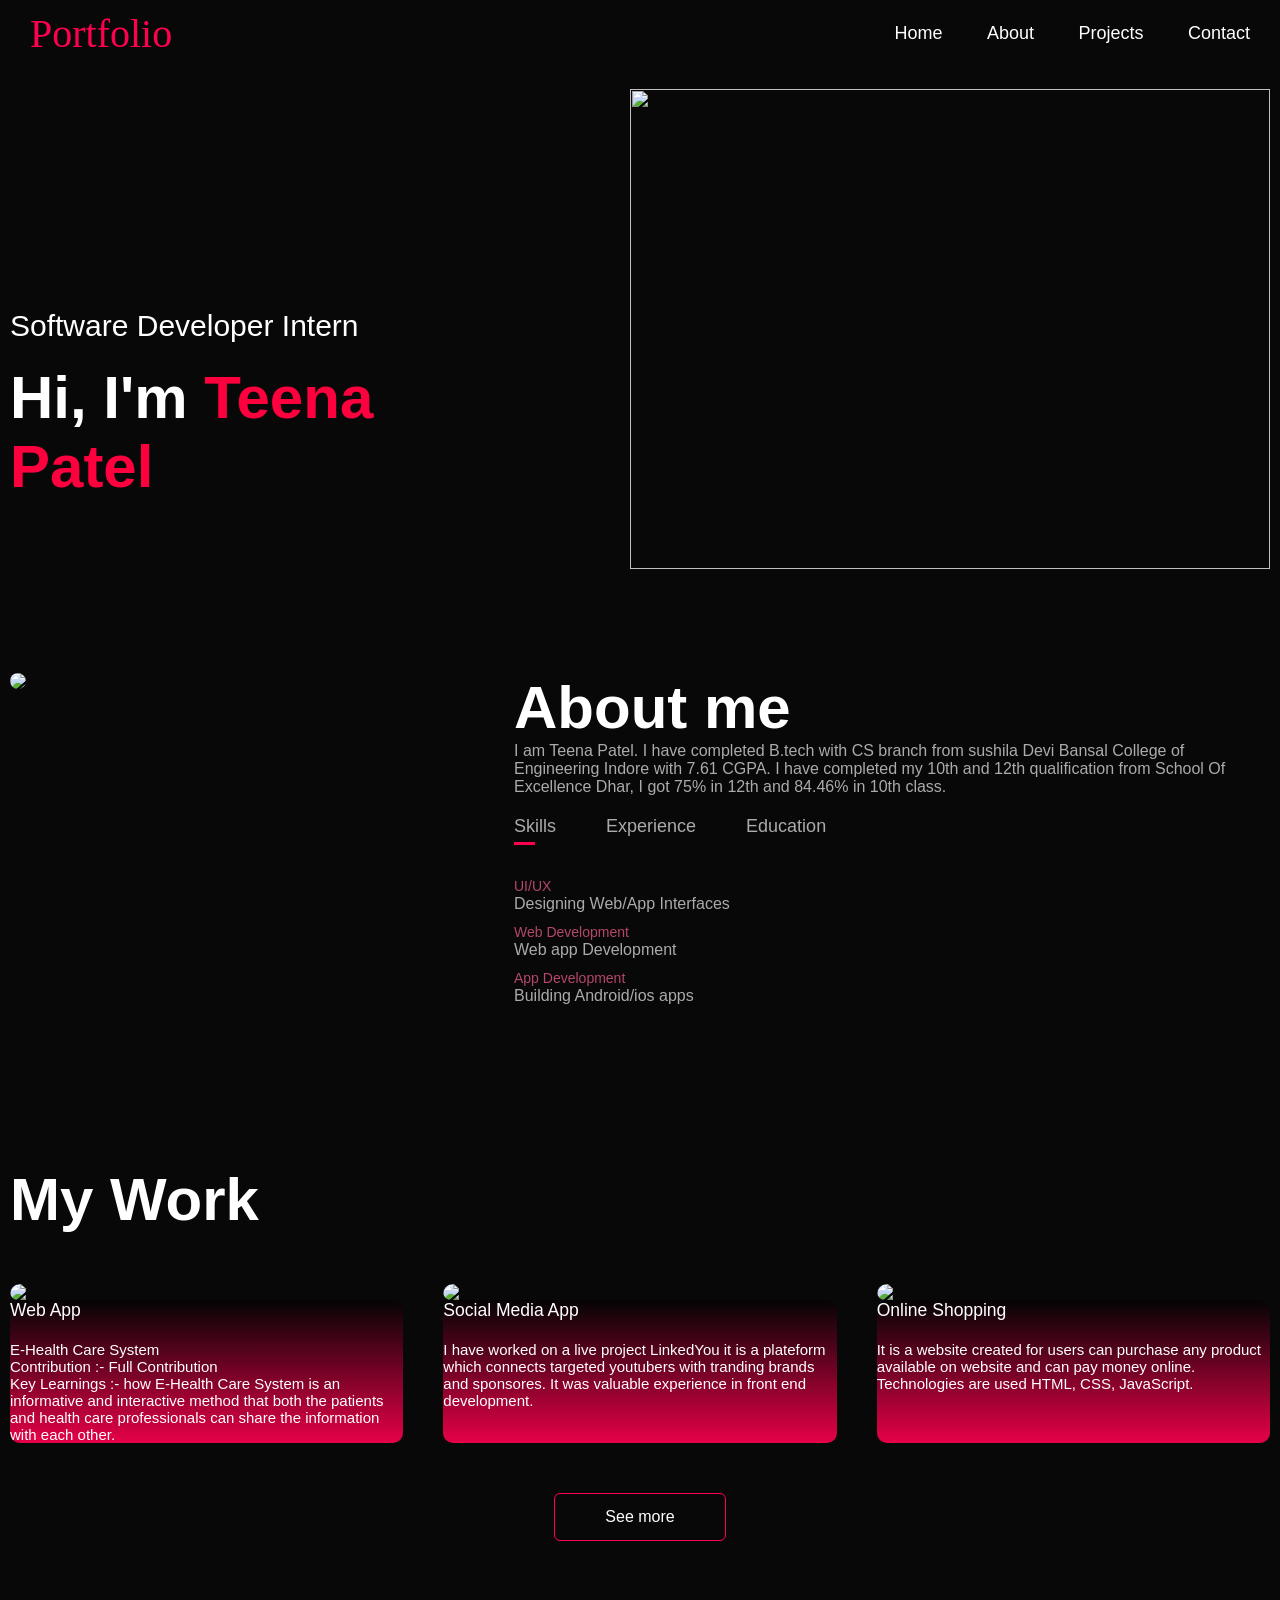
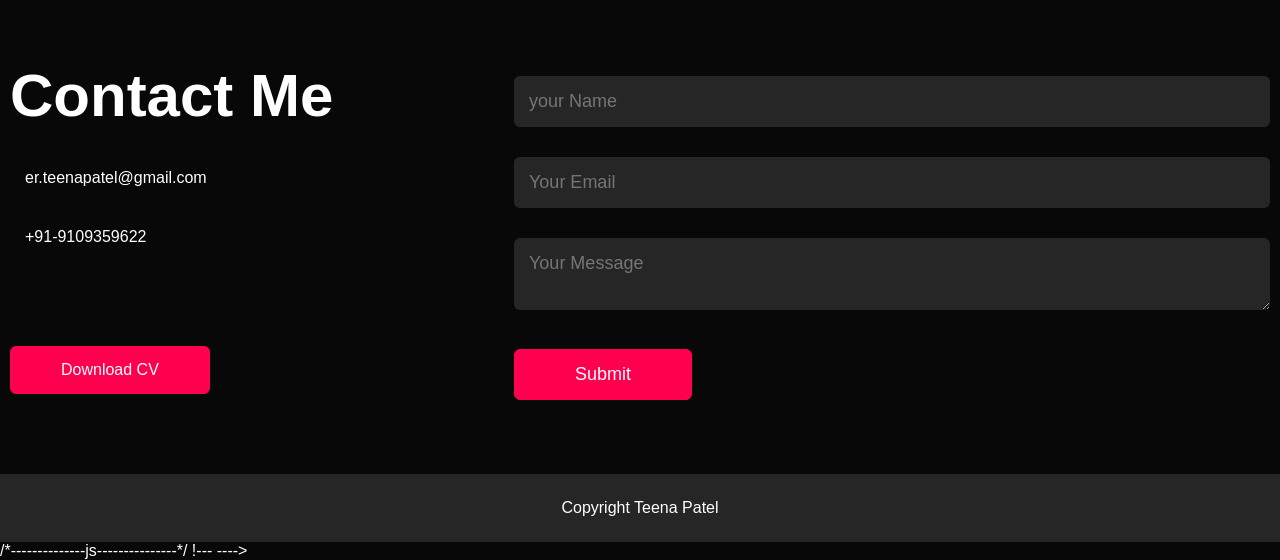
==== index.html.html @ e9fb4140 "add Portfolio files" ====
<!DOCTYPE html>
 <html lang + "en">
<head> 
  <title>My Portfolio Website</title>
    <link rel = "stylesheet" href="Style2.css">

    <script src="https://kit.fontawesome.com/25a4d9aed4.js" crossorigin="anonymous"></script>
  </head>

 <body>
   <div id = "header">
      <div class = "container">
        <nav>
           <a class ="logo">Portfolio </a>
          <ul id="sidemenu">
            <li><a href="#header"> Home </a></li>
            <li><a href="#about"> About </a></li>
        <!--- <li><a href="#services"> Services </a></li> --->
            <li><a href="#portfolio"> Projects </a></li>
            <li><a href="#contact"> Contact </a></li>
               <i class="fas fa-regular fa-circle-xmark" onclick= "closemenu()"></i>
          </ul>
              <i class="fas fa-bars" onclick="openmenu()"></i>
        </nav>
         <div class="header-content">
           <div class = "header-text">
             <p>Software Developer Intern</p>
             <h1> Hi, I'm <span> Teena Patel </span> </h1>
         </div>
         <div class="header-image"> 
             <img src="https://github.com/teenapatel/My-Portfolio/blob/main/Back551.jpg?raw=true">
         </div>
       </div>
        
   </div>

   <!------------------------about------------------------->
   <div id = "about">
       <div class = "container">
          <div class = "row">
              <div class = "about-col-1">
                 <img src = "https://github.com/teenapatel/My-Portfolio/blob/main/webBackground1.png?raw=true">
              </div>
              <div class = "about-col-2">
                 <h1 class = "sub-title"> About me</h1>
                   <p>I am Teena Patel. I have completed B.tech with CS branch from sushila Devi Bansal College of Engineering Indore with 7.61 CGPA. I have completed my 10th and 12th qualification from School Of Excellence Dhar, I got 75% in 12th and 84.46% in 10th class.</p>
                    
                    <div class= "tab-titles">
                      <p class="tab-links active-link" onclick="opentab('skills')"> Skills </p>
                      <p class="tab-links" onclick="opentab('experience')"> Experience </p>
                      <p class="tab-links" onclick="opentab('education')"> Education </p>
                    </div> 
                    <div class = "tab-contents active-tab" id = "skills">
                      <ul>
                          <li><span>UI/UX</span><br>Designing Web/App Interfaces</li>
                          <li><span>Web Development</span><br>Web app Development</li>
                          <li><span>App Development</span><br>Building Android/ios apps</li>
                      </ul>
                   </div>
                   <div class = "tab-contents" id = "experience">
                      <ul>
                          <li><span>Dec. 2023 - Jan.2024</span><br>one month Web Development Internship at Macmet Technologies.</li>
                          <li><span>Sept. 2023 - oct. 2023</span><br>Java Programming Internship at codesoft in online mode.</li>
                          <li><span>July 2020 - Dec. 2020 </span><br>C/C++(basic) Training at IITBX in online mode.</li>
                      </ul>
                   </div>
                   <div class = "tab-contents" id = "education">
                      <ul>
                          <li><span>2019-2023</span><br>B.Bech from Sushila Devi Bansal College Indore.</li>
                          <li><span>2017-2019</span><br>Secondary Education from School of Excellence Dhar.</li>
                          <li><span>2015-2017</span><br>High School from School of Excellence Dhar.</li>
                      </ul>
                   </div>
              </div>
          </div>
       </div>
   </div>
<!-------------services---------------------->

<!--<div id = "services">
     <div class = "container">
        <h1 class = "sub-title"> My Services </h1> 
         <div class ="services-list">
              <div>
                  <i class="fa-brands fa-app-store"></i>
                 <h2>App Developement</h2>
                 <p> Application development services is a process to design an application or software in order to meet a particular business or personal objective, goal or process. This process consists of various stages: Planning, Analysis, Product Design, Development & Implementation, Testing, Maintenance.</p> 
                 <a href = "#"> Learn more.. </a>
              </div>

             <div>
                 <i class="fa-solid fa-code"></i>
                 <h2>Web Developement</h2>
                 <p> Web development services help create all types of web-based software and ensure great experience for web users.</p> 
                 <a href = "#"> Learn more.. </a>
              </div>

              <div>
                  <i class="fa-solid fa-crop"></i>
                 <h2>UI/UX Design</h2>
                 <p> UI predominantly concerns itself with the aesthetic elements of design, ensuring visually appealing, pixel-perfect digital solutions. On the other hand, UX design services delve into user interactions with a company, focusing on creating seamless, easy-to-navigate interfaces for an optimized user journey.</p> 
                 <a href = "#"> Learn more.. </a>
              </div>
           
          </div> 
      </div>
  </div> ---->
<!----------------------portfolio--------------------->

 <div id = "portfolio">
     <div class = "container">
        <h1 class = "sub-title"> My Work </h1> 
           
           <div class = "work-list">

                 <div class = "work">
                   <img src = "https://github.com/teenapatel/My-Portfolio/blob/main/Mobilepic1.jpg?raw=true">
                   <div class = "layer"> 
                     <h3>Web App</h3>
                     <p>E-Health Care System <br>Contribution :- Full Contribution <br>Key Learnings :- how E-Health Care 
                       System is an informative and interactive method that both the patients and health care professionals 
                       can share the information with each other. </p>
                     <a href = "#"><i class="fa-solid fa-link"></i></a>
                   </div>
                </div>

                <div class = "work">
                  <img src = "https://github.com/teenapatel/My-Portfolio/blob/main/Mobilepic2.png?raw=true">
                   <div class = "layer"> 
                     <h3> Social Media App</h3>
                     <p> I have worked on a live project LinkedYou it is a plateform which connects targeted youtubers 
                    with tranding brands and sponsores. It was valuable experience in front end development.</p>
                     <a href = "#"><i class="fa-solid fa-link"></i></a>
                   </div>
                </div>

                <div class = "work">
                   <img src = "https://github.com/teenapatel/My-Portfolio/blob/main/Mobilepic3.jpg?raw=true">
                   <div class = "layer"> 
                    <h3>Online Shopping</h3>
                    <p>It is a website created for users can purchase any product available on website and can pay money online.
                      <br> Technologies are used HTML, CSS, JavaScript.</p>
                    <a href = "#"><i class="fa-solid fa-link"></i></a>
                   </div>
                </div>

           </div>
            <a href="https://github.com/teenapatel?tab=repositories" class="btn"> See more</a>
     </div>
 </div>

<!-----------------------------contact------------------------------>

 <div id = "contact">
     <div class ="container">
          <div class ="row">
              <div class="contact-left">
                 <h1 class="sub-title"> Contact Me </h1>
                  <p><i class="fa-regular fa-envelope"></i> er.teenapatel@gmail.com</p>
                  <p><i class="fa-solid fa-phone"></i> +91-9109359622</p>
                  <div class ="social-icons">
                     <a href ="https://www.linkedin.com/in/teena-patel-9515531bb/"><i class="fa-brands fa-linkedin"></i></a>
                     <a href ="https://github.com/teenapatel?tab=repositories"><i class="fa-brands fa-github"></i></a>
                     <a href =""><i class="fa-brands fa-instagram"></i></a>
                  <!---<a href =""><i class="fa-brands fa-instagram"></i></a> --->
                  </div>
                     <a href="https://drive.google.com/file/d/1KaRnIPTqPYkXqkVonI2JOwBIB8AWsHCi/view?usp=sharing" download class="btn btn2">Download CV</a>
              </div>
              <div class="contact-right">
                  <form name="submit-to-google-sheet">
                      <input type = "text" name="Name" placeholder="your Name" required>
                      <input type ="email" name="Email" placeholder="Your Email" required>
                      <textarea name="Message" row="6" placeholder="Your Message"></textarea>
                      <button type ="submit" class = "btn btn2">Submit</button>
                  </form>
                   <span id = "msg"> </span>
              </div>
          </div>
     </div>
        <div class ="copyright">
           <p>Copyright Teena Patel <i class="fa-solid fa-copyright"></i></p>
        </div>
 </div>

/*--------------js---------------*/

 !---<script>
   var tablinks = document.getElementsByClassName("tab-links");
   var tabcontents = document.getElementsByClassName("tab-contents");
   
    function opentab(tabname){
                for(tablink of tablinks)             
                  {
                    tablink.classList.remove("active-link");
                  }

                 for(tabcontent of tabcontents)
                   {
                     tabcontent.classList.remove("active-tab");
                   }
                    event.currentTarget.classList.add("active-link");
                    document.getElementById(tabname).classList.add("active-tab");
                }
 </script>

 <script>
  const scriptURL = 'https://script.google.com/macros/s/AKfycbwEC2Yxjrp06E62hpJztsVOk3ujcnD8XGHeFLnihEn-vCQmIRAjV2-gRsdwczYnZY6CEg/exec'
  const form = document.forms['submit-to-google-sheet']
  const msg = document.getElementById("msg")

  form.addEventListener('submit', e => {
    e.preventDefault()
    fetch(scriptURL, { method: 'POST', body: new FormData(form)})
      .then(response => {
                         msg.innerHTML= "Submitted Successfully"
                         setTimeout(function(){
                                    msg.innerHTML= ""
                               }, 2000)
                              form.reset()
                         })
      .catch(error => console.error('Error!', error.message))
  })

     
      let hey=prompt("Hello, Welcom to My Portfolio");
      consle.log(hey); 

</script>
 
 <script>
   var sidemenu = document.getElementById("sidemenu");

   function openmenu(){
        sidemenu.style.right="0";
    }
  function closemenu(){
        sidemenu.style.right="-200px";
    }

</script> ---->

<script src="portfolio.js"></script>

 </body>
  </html>
---- Style2.css ----
*{
  margin : 0;
  padding : 0;
  font-family : 'poppins',sans-serif;
  box-sizing : border-box;
 }

html{
     scroll-behavior: smooth;
     }

body{
  background : #080808;
  color : #fff;
   }

 #header{
      width : 100%;
     height : 100vh;
     /*background-image:url(imagePort/Back551.jpg);*/
     background-size : cover;
     background-position: center;
      }

 .container{
  padding : 10px 10px;
 }

nav{
   display : flex;
   align-items : center;
   justify-content : space-between;
   flex-wrap : wrap;
  }
 .logo{
      width :140px;
      color : #ff004f;
      font-size : 40px;
      font-family : roboto;
      margin-left : 20px;
      }

 nav ul li{
         display : inline-block;
         list-style : none;
         margin : 10px 20px; 
        }

  nav ul li a{
         color : #fff;
         text-decoration : none;
         font-size : 18px;
         position :relative;
        }
 
 nav ul li a::after{
        content : '';
        width : 0;
        height : 3px;
        background : #ff004f;
        position : absolute;
        left : 0;
        bottom : -6px;
        transition : 0.5s;
        }   
 
  nav ul li a:hover::after{
         width : 100%;
        }  

.header-content{
    display: flex;
    gap: 7rem;
   }
   
  .header-text{
         margin-top : 20%;
         font-size : 30px;
        }
   .header-text h1{
         font-size : 60px;
         margin-top : 20px;
       }
  .header-text h1 span{
               color : #ff003f;
               }  
 .header-image img{
   width: 40rem;
   height: 30rem;
   margin-top:2rem;
   object-fit :cover;
   
 }
   /*------------------about--------------------*/
       
  #about{
       padding :80px 0;
       color : #ababab;
        }
   
   .row{
        display : flex;
        justify-content : space-between;
        flex-wrap : wrap;
         }

   .about-col-1{
          flex-basis : 35%;
          }
    .about-col-1 img{
           width : 100%;
           border-radius : 15px;
          }

    .about-col-2{
            flex-basis : 60%;
            }

    .sub-title{
            font-size : 60px;
            font-width : 600;
            color : #fff;
            }

     .tab-titles{
                display : flex;
                margin : 20px 0 40px;
                 }
           
      .tab-links{
             margin-right: 50px;
             font-size: 18px;
             font-weight: 500;
             cursor: pointer;
             position: relative;
             }
       .tab-links::after{
                        content : '';
                        width : 0;
                        height : 3px;
                        background : #ff004f;
                        position : absolute;
                        left : 0;
                        bottom : -8px;
                        transition : 0.5s;
                       }
         
       .tab-links.active-link::after{
                               width:50%;
                            }
       .tab-contents ul li{
                  list-style : none;
                  margin : 10px 0;
                 }
         
     .tab-contents ul li span{
                      color : #b54769;
                      font-size : 14px;
                       }
     
     .tab-contents{
              display : none;
             }

     .tab-contents.active-tab{
                      display : block;
                     }
              
   /*------------------services--------------------*/

 /*
  #services{
        padding : 30px 0;
        }
  .services-list{
          display : grid;
          grid-template-columns : repeat(auto-fit, minmax(250px, 1fr));
          grid-gap : 40px;
          margin-top : 50px;
         }
   
   .services-list div{
            background : #262626;
            padding : 40px;
            font-size : 13px;
            font-weight : 300;
            border-radius : 10px;
            transition : background 0.5s, transform 0.5s;
           }
   .services-list div i{
                font-size : 50px;
                margin-bottom : 30px;
               }
   .services-list div h2{
                font-size : 30px;
                font-weight : 500;
                margin-bottom : 15px;
                }
    .services-list div a{
                  text-decoration : none;
                  color : #fff;
                  font-size : 12px;
                  margin-top : 20px;
                  display : inline-block;
                 }
    .services-list div:hover{
                     background : #ff004f;
                     transform : translateY(-10px);
                    }  ---*/
        
/*-------------portfolio---------------*/

 #portfolio{
       padding : 50px 0;
       }

  .work-list{
         display : grid;
          grid-template-columns : repeat(auto-fit, minmax(250px, 1fr));
          grid-gap : 40px;
          margin-top : 50px;
        }
   .work{
       border-radius: 10px;
       position : ralative;
       overflow : hidden;
        }
  .work img{
        width : 100%;
        border-radius : 10px;
        display : block;
        transition : transform 0.5s;
        } 

   .layer{
        width: 100%;
        height: 100%;
        background: linear-gradient(rgba(0,0,0,0.5), #ff004f);
        border-radius: 10px;
        font-size : 15px;
       /* position: absolute;
        left: 0;
        bottom: 0;
        overflow: hidden;
        display: flex; 
        align-items : center;
        justify-content : center;
        flex-direction : column;
        padding : 0 40px;
        text-align : center; */
        transition: height 0.5s;
        }
  
  .layer h3{
           font-weight: 500;
           margin-bottom: 20px;
           }

   .layer a{
           margin-top : 20px;
           color : #ff004f;
           text-decoration : none;
           font-size : 18px;
           line-height : 60px;
           background : #fff;
           width : 60px;
           height : 60px;
           border-radius : 50%;
           text-align: center;  
           }

    .work:hover img{
                 transform : scale(1.1);
                 }

      .work:hover.layer{
                        height : 100%;
                        }
       .btn{
            display : block;
            margin : 50px auto;
            width : fit-content;
            border : 1px solid #ff004f;
            padding : 14px 50px;
            border-radius : 6px;
            text-decoration: none;
            color : #fff;
            transition : background 0.5s;
           }
      .btn:hover{
               background: #ff004f;
                }

  /*--------------------contact----------------------------*/

   .contact-left{
                flex-basis: 35%;
                }
    
    .contact-right{
                flex-basis: 60%;
                }
    .contact-left p{
                  margin-top: 30px;
                  }

    .contact-left p i{
                 color: #ff004f;
                 margin-right: 15px;
                 font-size: 25px;
                 }
      .social-icons{
                margin-top : 30px;
                }
      .social-icons a{
                    text-decoration : none;
                    font-size : 30px;
                    margin-right : 15px;
                    color : #ababab;
                    display : inline-block;
                    transition : transform0.5s;
                    }
       .social-icons a:hover{
                       color: #ff004f;
                       transform : translateY(-5px);
                       }

       .btn.btn2{
            display : inline-block;
            background : #ff004f;
            }

     .contact-right form{
                 width : 100%;
                 }
        form input, form textarea{
                         width : 100%;
                         border : 0;
                         outline : none;
                         background : #262626;
                         padding : 15px;
                         margin : 15px 0;
                         color : #fff;
                         font-size : 18px;
                         border-radius : 6px;
                         }

          form .btn2{
                    padding : 14px 60px;
                    font-size: 18px;
                    margin-top : 20px;
                    cursor : pointer;
                   }

         .copyright{
                   width : 100%;
                   text-align: center;
                   padding : 25px 0;
                   background : #262626;
                   font-weight : 300;
                   margin-top : 20px
                   }
         .copyright i{
                     color : #ff004f;
                     }
          #msg{
             color : #fff;
             margin-top : -40px;
             display : block;
              }

   /*-----------for small screen---------------*/

     nav .fas{
            display : none;
        }

     @media only screen and (max-width: 600px){

                #header{
                       background-image: url("https://github.com/teenapatel/My-Portfolio/blob/main/Back55.jpg?raw=true"); 
                     }
              
                     
                  .header-text{
                             /*margin-top: 6.5rem;*/
                             margin-top: 100px;
                             font-size : 13px;
                       }
                  .header-text h1{
                         font-size: 25px;
                     } 

                   .header-content{
                      width: 75vw;
                      height: 90vh;
                     } 

                    .header-image{
                      display: none;   
                     } 
              
                  nav .fas{
                        display : block;
                        font-size: 25px;
                      }
                  nav ul{
                       background : #ff004f;
                       position : fixed;
                       top : 0;
                       right : -200px;
                       width : 200px;
                       height : 100vh;
                       padding-top : 50px;
                       z-index : 2;
                       transition: right 0.5s;
                      }
                   nav ul li{
                     display : block;
                     margin : 25px;
                    }
                   nav ul .fas{
                     position : absolute;
                     top : 25px;
                     left : 25px;
                     cursor : pointer;
                    }
                  .sub-title{
                      font-size : 40px;
                   }
                  .about-col-1, .about-col-2{
                     flex-basis: 100%;
                   }
                  .about-col-1{
                      margin-bottom: 30px;
                  }
                  .about-col-2{
                      font-size : 14px;
                  }
                  .tab-links{
                       font-size: 16px;
                   }
                   .contact-left, .contact-right{
                       flex-basis : 100%;
                    }
                   .coptright{
                        font-size: 14px;
                    }
                 }
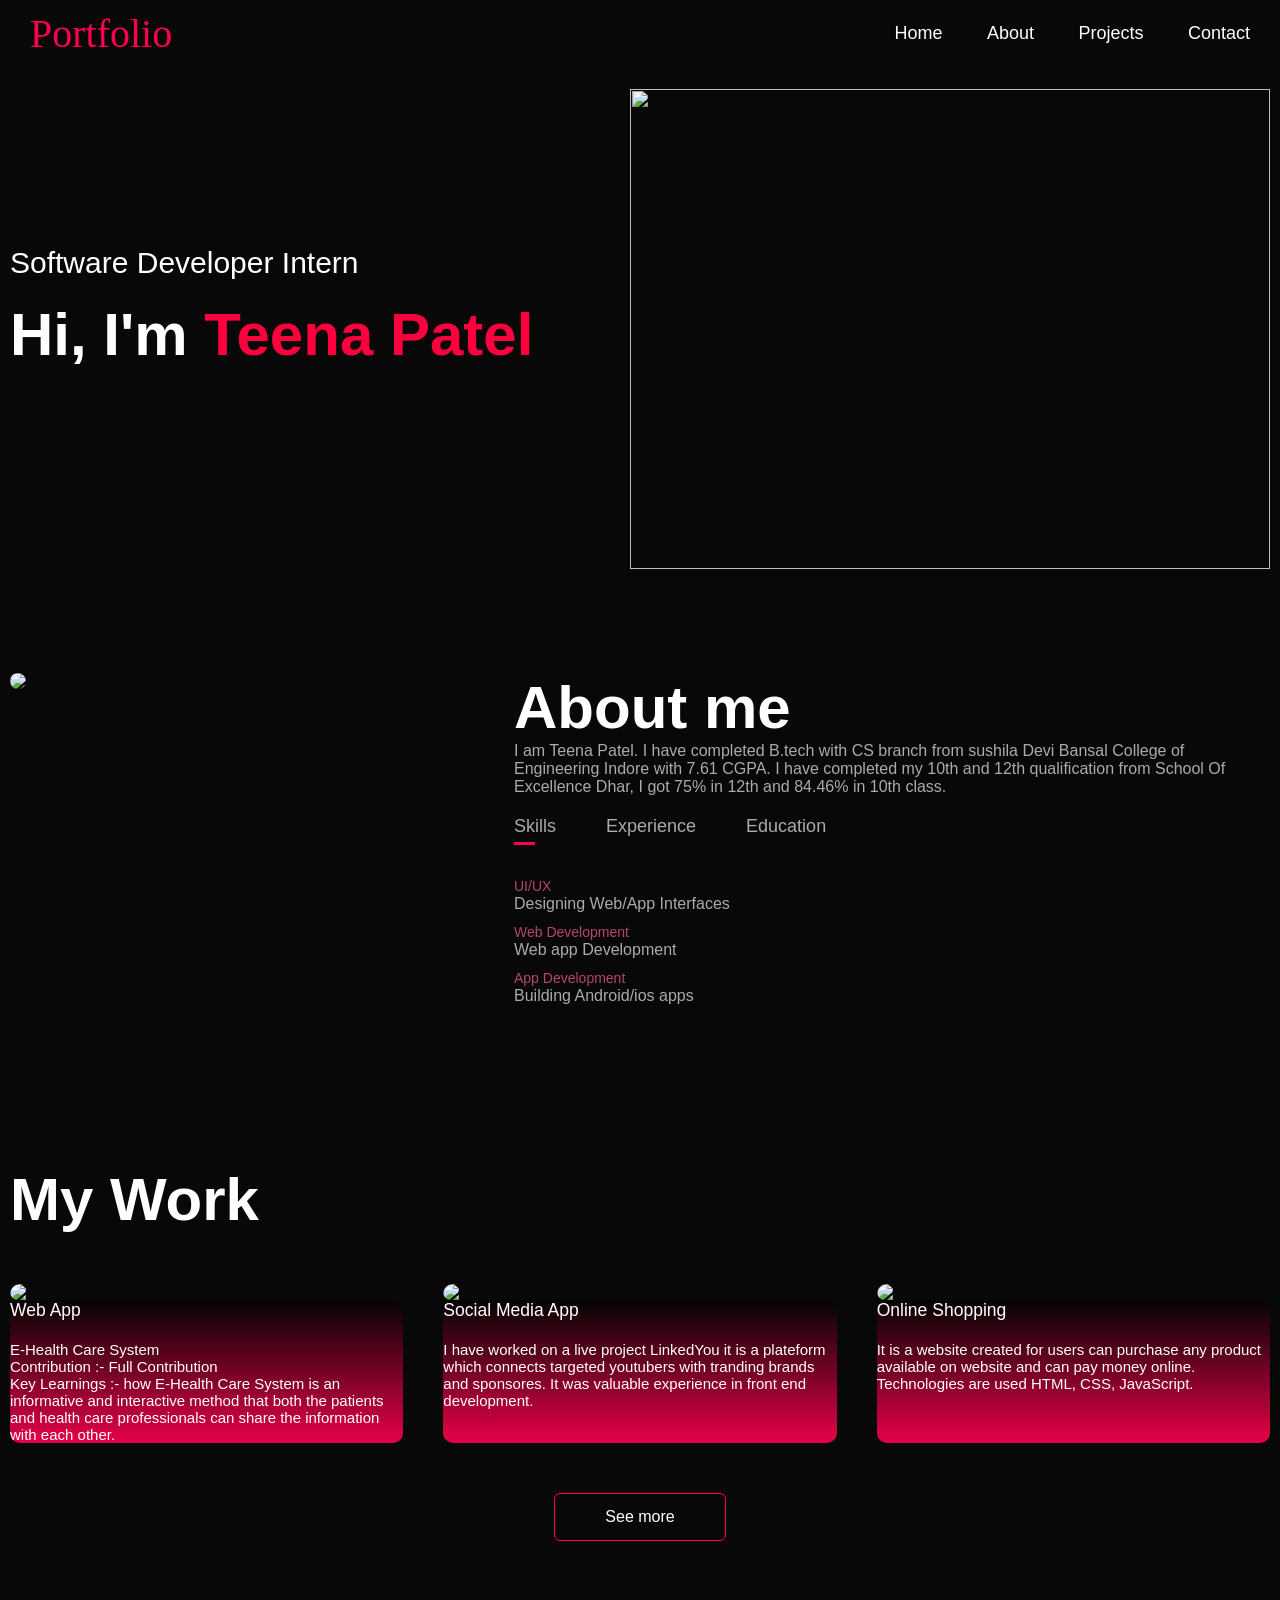
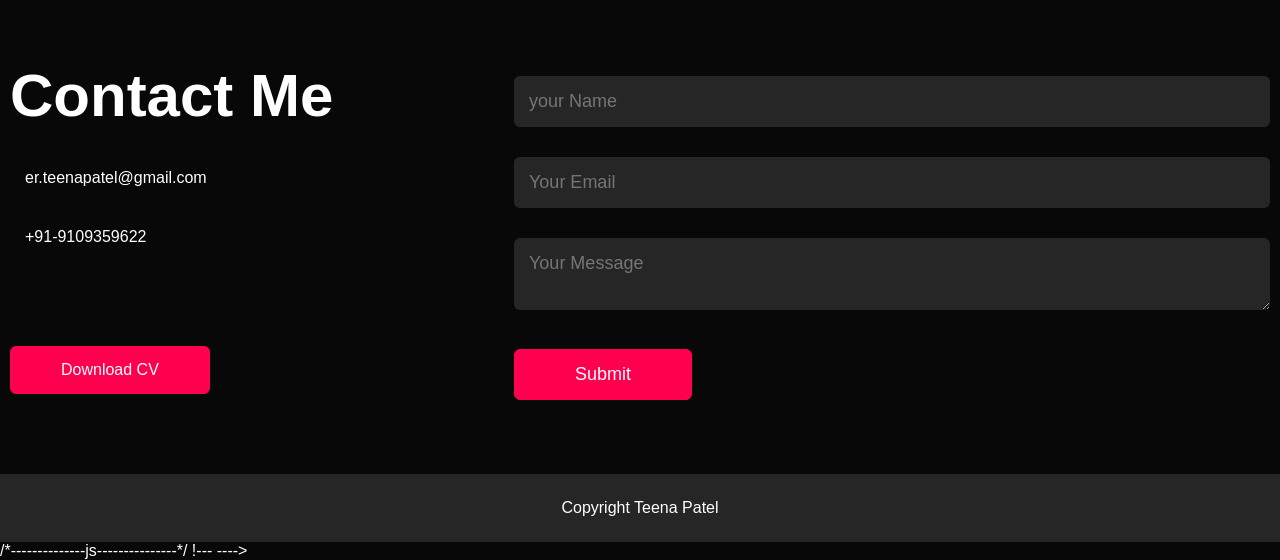
==== commit 4a9b8c31: "Add Files" ====
--- a/index.html.html
+++ b/index.html.html
@@ -2,8 +2,8 @@
  <html lang + "en">
 <head> 
   <title>My Portfolio Website</title>
+    <meta name="viewport" content="width=device-width,initial-scale=1.0,user-scalable=no" />
     <link rel = "stylesheet" href="Style2.css">
-
     <script src="https://kit.fontawesome.com/25a4d9aed4.js" crossorigin="anonymous"></script>
   </head>
 
--- a/Style2.css
+++ b/Style2.css
@@ -70,11 +70,13 @@
 
 .header-content{
     display: flex;
-    gap: 7rem;
+    /*gap: 7rem;*/
+    justify-content : space-between;
+    
    }
    
   .header-text{
-         margin-top : 20%;
+         margin-top : 15%;
          font-size : 30px;
         }
    .header-text h1{
@@ -381,7 +383,6 @@
                        background-image: url("https://github.com/teenapatel/My-Portfolio/blob/main/Back55.jpg?raw=true"); 
                      }
               
-                     
                   .header-text{
                              /*margin-top: 6.5rem;*/
                              margin-top: 100px;
